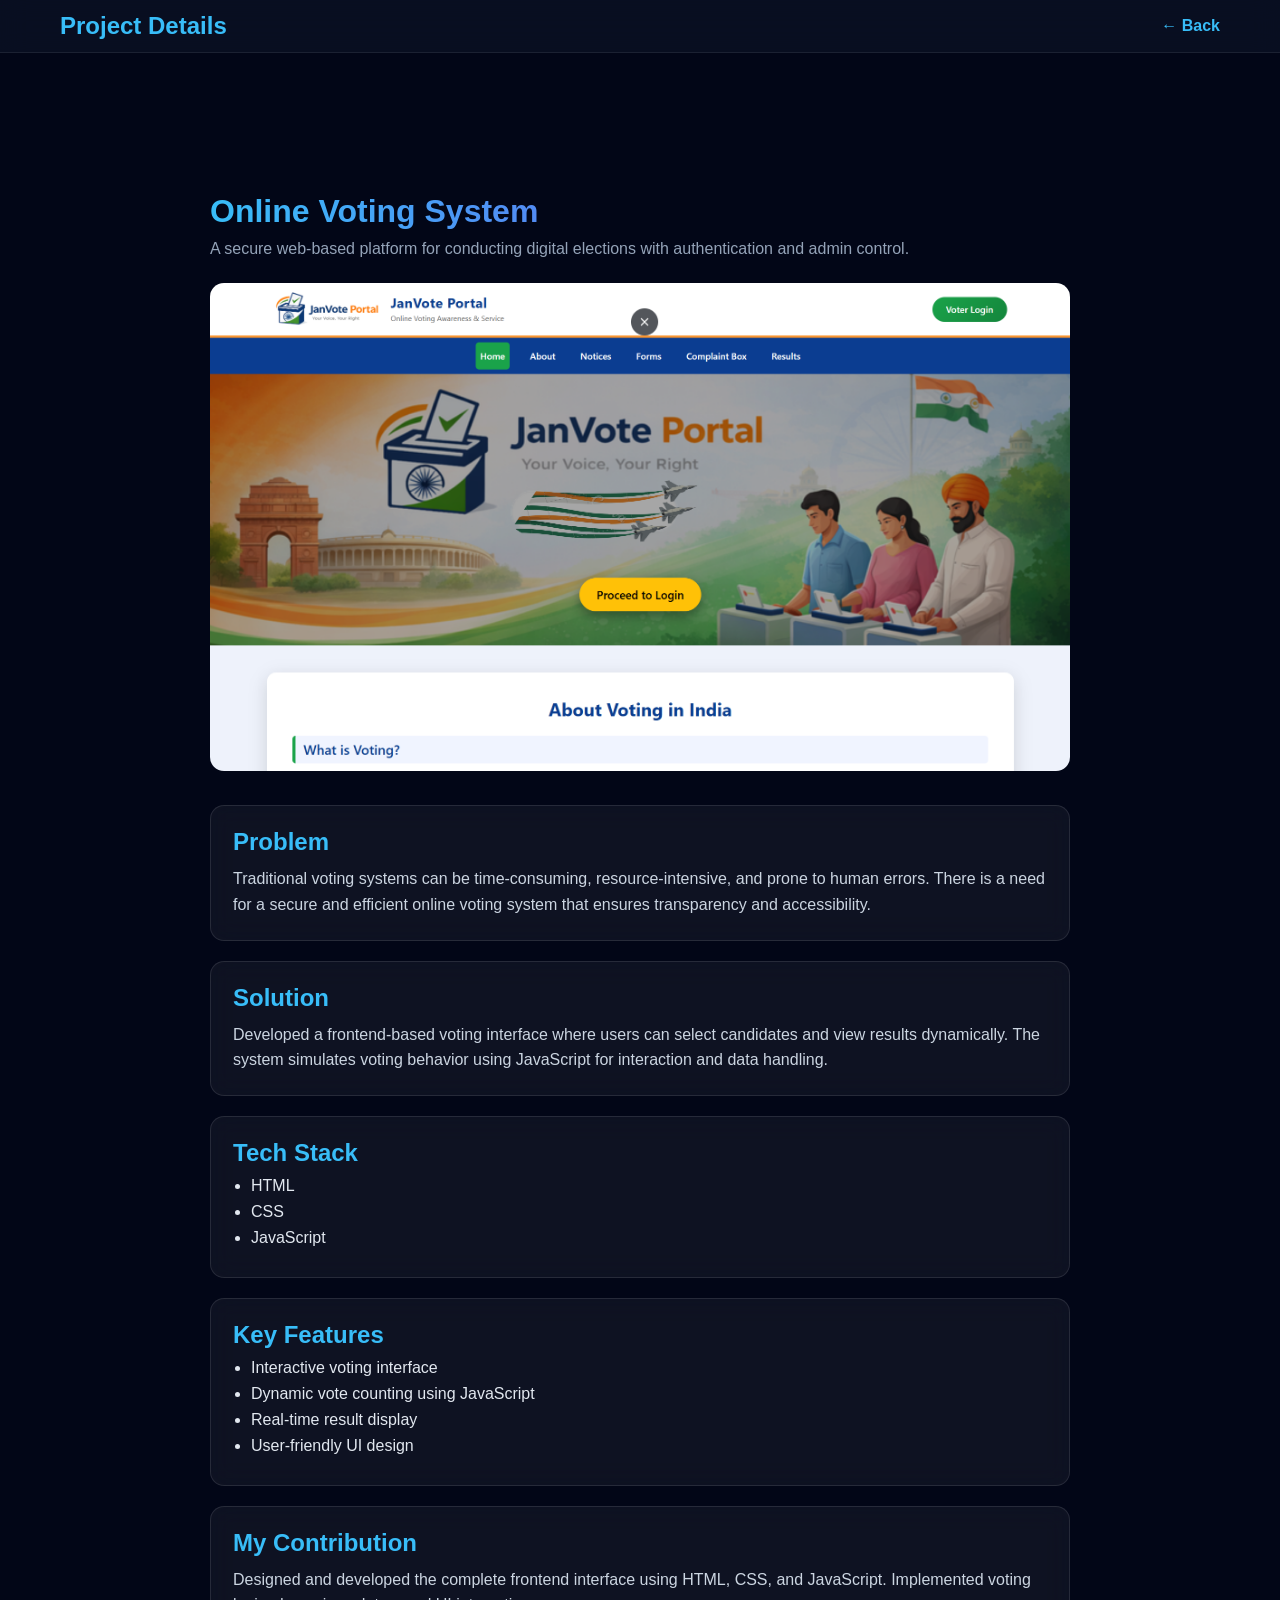
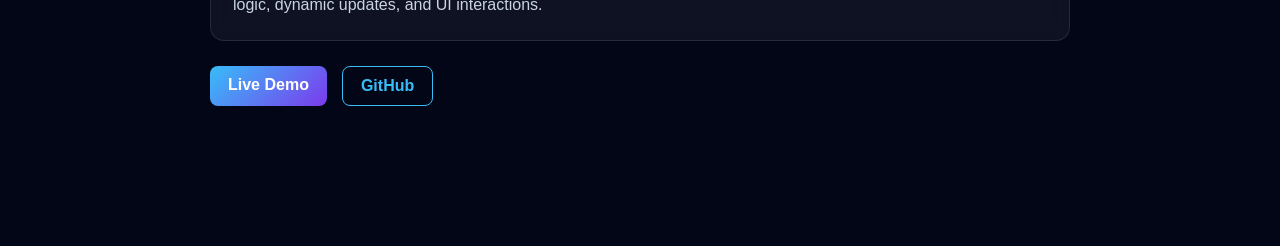
==== project-voting.html @ a69fdb56 "Initial portfolio upload" ====
<!DOCTYPE html>
<html lang="en">

<head>
    <meta charset="UTF-8">
    <meta name="viewport" content="width=device-width, initial-scale=1.0">
    <title>Online Voting System</title>
    <link rel="stylesheet" href="style.css">
</head>

<body>

    <!-- HEADER -->
    <header class="header">
        <h2 style="color:#38bdf8;">Project Details</h2>
        <a href="index.html" class="back-btn">← Back</a>
    </header>

    <!-- PROJECT DETAILS -->
    <section class="project-details">

        <h1>Online Voting System</h1>

        <p class="project-tagline">
            A secure web-based platform for conducting digital elections with authentication and admin control.
        </p>

        <!-- IMAGE -->
        <div class="details-image">
            <img src="images/voting.png" alt="Online Voting System">
        </div>

        <!-- PROBLEM -->
        <div class="details-card">
            <h2>Problem</h2>
            <p>
                Traditional voting systems can be time-consuming, resource-intensive,
                and prone to human errors. There is a need for a secure and efficient
                online voting system that ensures transparency and accessibility.
            </p>
        </div>

        <!-- SOLUTION -->
        <div class="details-card">
            <h2>Solution</h2>
            <p>
                Developed a frontend-based voting interface where users can select candidates
                and view results dynamically. The system simulates voting behavior using
                JavaScript for interaction and data handling.
            </p>
        </div>

        <!-- TECH STACK -->
        <div class="details-card">
            <h2>Tech Stack</h2>
            <ul>
                <li>HTML</li>
                <li>CSS</li>
                <li>JavaScript</li>
            </ul>
        </div>

        <!-- FEATURES -->
        <div class="details-card">
            <h2>Key Features</h2>
            <ul>
                <li>Interactive voting interface</li>
                <li>Dynamic vote counting using JavaScript</li>
                <li>Real-time result display</li>
                <li>User-friendly UI design</li>
            </ul>
        </div>

        <!-- CONTRIBUTION -->
        <div class="details-card">
            <h2>My Contribution</h2>
            <p>
                Designed and developed the complete frontend interface using HTML, CSS,
                and JavaScript. Implemented voting logic, dynamic updates, and UI interactions.
            </p>
        </div>

        <!-- BUTTONS -->
        <div class="details-buttons">
            <a href="#" target="_blank" class="btn-view">Live Demo</a>
            <a href="https://github.com/YOUR_REPO_LINK" target="_blank" class="btn-code">GitHub</a>
        </div>

    </section>

</body>

</html>
---- style.css ----
/* GLOBAL */
*{
    margin:0;
    padding:0;
    box-sizing:border-box;
    font-family: Arial, Helvetica, sans-serif;
}

html{
    scroll-behavior:smooth;
    background:#020617;
    color:#e2e8f0;
}

/* HEADER */
.header{
    position:sticky;
    top:0;
    z-index:1000;

    display:flex;
    justify-content:space-between;
    align-items:center;

    padding:12px 60px;

    background:rgba(15,23,42,0.55);
    backdrop-filter:blur(14px);
    border-bottom:1px solid rgba(255,255,255,0.08);
}

/* LOGO */
.logo img{
    height:65px;
    border-radius:50%;
    transition:.3s;
}

.logo img:hover{
    transform:scale(1.08);
    box-shadow:0 0 0 4px #7c3aed,0 0 18px rgba(124,58,237,.7);
}

/* NAVBAR */
.nav-menu ul{
    list-style:none;
    display:flex;
    gap:25px;
}

.menu-link{
    text-decoration:none;
    color:#cbd5e1;
    font-weight:600;
    padding:9px 16px;
    border-radius:8px;
    transition:.25s ease;
}

.menu-link:hover{
    background:rgba(56,189,248,0.15);
    color:#38bdf8;
}

/* ACTIVE LINK */
.menu-link.active{
    background:linear-gradient(135deg,#38bdf8,#7c3aed);
    color:white;
    box-shadow:0 0 12px rgba(56,189,248,0.5);
}

/* MAIN BACKGROUND */
.main{
    background:
    radial-gradient(circle at 75% 50%, rgba(124,58,237,0.35), transparent 40%),
    radial-gradient(circle at 20% 30%, rgba(29,78,216,0.35), transparent 35%),
    #020617;
}

/* HERO SECTION */
.home{
    min-height:90vh;
    padding:80px;
    display:flex;
    align-items:center;
    justify-content:space-between;
    gap:60px;
}

/* INTRO CARD */
.intro{
    width:700px;
    padding:45px;
    border-radius:18px;

    background:rgba(255,255,255,0.05);
    backdrop-filter:blur(14px);
    border:1px solid rgba(255,255,255,0.1);
    box-shadow:0 0 40px rgba(59,130,246,0.25);
}

.intro h1{
    font-size:46px;
    margin-bottom:10px;
}

.intro span{
    background:linear-gradient(90deg,#38bdf8,#7c3aed);
    background-clip:text;
    -webkit-background-clip:text;
    -webkit-text-fill-color:transparent;
}

.intro h2{
    color:#046dff;
    margin-bottom:18px;
    text-align:left;
    font-size:38px;
    margin-bottom:40px;
}

.intro p{
    line-height:1.6;
}

.hero-btn{
    margin: 25px;
    display: flex;
    gap: 16px;
}

.btn-primary{
    background: linear-gradient(135deg,#38bdf8,#7c3aed);
    color: white;
    padding: 12px 22px;
    border-radius: 16px;
    text-decoration: none;
    font-weight: 600;
    transition: .25s;

}

.btn-primary:hover{
    transform: translate(-2px);
    box-shadow: 0 8px 20px rgba(56, 189, 248, .5);

}

.resume{
    background: linear-gradient(135deg,#38bdf8,#7c3aed);
    color: white;
    padding: 12px 22px;
    border-radius: 16px;
    text-decoration: none;
    font-weight: 600;
    transition: .25s;
}

.resume:hover{
    transform: translate(-2px);
    box-shadow: 0 8px 20px rgba(56, 189, 248, .5);
}

/* PROFILE IMAGE */
.picture{
    display:flex;
    justify-content:center;
    align-items:center;
    flex:1;
}

.picture img{
    width:320px;
    border-radius:50%;
    border:4px solid rgba(255,255,255,0.15);
    box-shadow:
        0 0 40px rgba(124,58,237,0.7),
        0 0 80px rgba(56,189,248,0.4);
    transition:.3s ease;
}

.picture img:hover{
    transform:scale(1.05);
}

/* OTHER SECTIONS */
.about,.education,.projects,.contact{
    min-height:100vh;
    padding:120px 80px;
}

section{
    scroll-margin-top:110px;
}

/* ===== ABOUT SECTION ===== */
.box-container{
    width:1320px;
    padding:45px;
    border-radius:18px;
    

    background:rgba(255,255,255,0.05);
    backdrop-filter:blur(14px);
    border:1px solid rgba(255,255,255,0.1);
    box-shadow:0 0 40px rgba(59,130,246,0.25);
}

.above{
    display: flex;
}
.left-container{
    display: flex;
    flex-direction: column;
    line-height: 1.6;
    width: 690px;

}
.left-container p{
    padding-top: 18px;
    font-weight: 500;
    text-align: justify;
    
}

.re{
    background:rgba(255,255,255,0.05);
    border:1px solid rgba(255,255,255,0.10);
    backdrop-filter:blur(14px);
    -webkit-backdrop-filter:blur(14px);
    padding:22px 26px;
    border-radius:16px;
    transition:0.3s ease;
}

.right-container{
    float: right;
    width:400px;
    padding-left: 150px;
}
.right-container img{
    
    width:320px;
    border-radius:50%;
    border:4px solid rgba(255,255,255,0.15);
    box-shadow:
        0 0 40px rgba(124,58,237,0.7),
        0 0 80px rgba(56,189,248,0.4);
    transition:.3s ease;
}


/* ===== EDUCATION SECTION ===== */

.education-section{
    margin-top:40px;
}

/* Title */
.edu-title{
    font-size:28px;
    margin-bottom:20px;
    display:flex;
    align-items:center;
    gap:10px;
    color:#e2e8f0;
}

.edu-icon{
    font-size:28px;
}

.edu-icon img{
    background: white;
    width: 40px;
}
/* Card */
.edu-card{
    background:rgba(255,255,255,0.04);
    border:1px solid rgba(255,255,255,0.08);
    backdrop-filter:blur(10px);
    padding:18px 22px;
    border-radius:12px;
    margin-bottom:18px;
    transition:0.3s ease;
}

/* Hover effect */
.edu-card:hover{
    transform:translateX(6px);
    border-color:#38bdf8;
    box-shadow:0 0 18px rgba(56,189,248,0.25);
}

/* Text */
.edu-card h4{
    font-size:18px;
    color:#ffffff;
    margin-bottom:6px;
}

.edu-card p{
    color:#94a3b8;
    font-size:14px;
}

.edu-year{
    display:inline-block;
    margin-top:6px;
    font-size:13px;
    color:#38bdf8;
    font-weight:600;
}

/* ===== ABOUT DETAIL CARDS ===== */

.about-details{
    margin-top:30px;
    display:flex;
    flex-direction:column;
    gap:22px;
}

/* Glass card style */
.about-card{
    background:rgba(255,255,255,0.05);
    border:1px solid rgba(255,255,255,0.10);
    backdrop-filter:blur(14px);
    -webkit-backdrop-filter:blur(14px);
    padding:22px 26px;
    border-radius:16px;
    transition:0.3s ease;
}

/* Hover glow (same feel as intro box) */
.about-card:hover{
    transform:translateY(-4px);
    box-shadow:0 0 25px rgba(59,130,246,0.25);
}

/* Titles */
.about-card h3{
    font-size:22px;
    margin-bottom:12px;
    background:linear-gradient(90deg,#38bdf8,#7c3aed);
    -webkit-background-clip:text;
    -webkit-text-fill-color:transparent;
}

/* Paragraph */
.about-card p{
    color:#cbd5e1;
    line-height:1.7;
    font-size:15.5px;
}

/* List */
.about-list{
    padding-left:18px;
}

.about-list li{
    color:#e2e8f0;
    margin-bottom:8px;
    position:relative;
}

/* custom bullet */
.about-list li::marker{
    color:#38bdf8;
}

/* Career highlight card */
.about-highlight{
    background:linear-gradient(
        135deg,
        rgba(56,189,248,0.15),
        rgba(124,58,237,0.18)
    );
    border:1px solid rgba(124,58,237,0.35);
}


/* ===== SKILLS - GLASS PANELS ===== */

.skills{
    padding:10px 80px ;
    
}

/* grid */
.skills-panels{
    max-width:1100px;
    padding-top: 18px;
    margin:auto;
    display:grid;
    grid-template-columns:repeat(2,1fr);
    gap:30px;
}

/* panel card */
.skill-panel{
    position:relative;
    padding:28px 30px;
    border-radius:18px;

    background:rgba(255,255,255,0.05);
    border:1px solid rgba(255,255,255,0.10);
    backdrop-filter:blur(14px);
    -webkit-backdrop-filter:blur(14px);

    transition:.3s ease;
    overflow:hidden;
}

/* glowing top border */
.skill-panel::before{
    content:"";
    position:absolute;
    top:0;
    left:0;
    width:100%;
    height:3px;
    background:linear-gradient(90deg,#38bdf8,#7c3aed);
    opacity:0.8;
}

/* hover effect */
.skill-panel:hover{
    transform:translateY(-7px);
    box-shadow:0 0 35px rgba(56,189,248,0.35);
}

/* title */
.skill-panel h3{
    margin-bottom:12px;
    font-size:22px;
    background:linear-gradient(90deg,#38bdf8,#7c3aed);
    -webkit-background-clip:text;
    -webkit-text-fill-color:transparent;
}

/* description */
.skill-panel p{
    color:#cbd5e1;
    line-height:1.7;
    font-size:15.5px;
}


/* highlight major project */
.project-card.featured{
    border:1px solid rgba(124,58,237,0.6);
    box-shadow:0 0 45px rgba(124,58,237,0.35);
}

/* ===== PROJECTS SECTION ===== */

.projects{
    padding:120px 80px;
}

/* container */
.projects-container{
    max-width:1100px;
    margin:auto;
    display:flex;
    flex-direction:column;
    gap:45px;
}

/* project card */
.project-card{
    display:flex;
    align-items:stretch;
    background:rgba(255,255,255,0.05);
    border:1px solid rgba(255,255,255,0.10);
    border-radius:20px;
    overflow:hidden;
    backdrop-filter:blur(14px);
    -webkit-backdrop-filter:blur(14px);
    transition:.35s ease;
}

/* hover effect */
.project-card:hover{
    transform:translateY(-8px);
    box-shadow:0 0 40px rgba(56,189,248,0.35);
}

/* highlight major project */
.project-card.featured{
    border:1px solid rgba(124,58,237,0.6);
    box-shadow:0 0 45px rgba(124,58,237,0.35);
}

/* ===== IMAGE ===== */
.project-image{
    flex:1;
    min-width:320px;
    background:#000;
}

.project-image img{
    width:100%;
    height:100%;
    object-fit:cover;
    display:block;
}

/* ===== CONTENT ===== */
.project-content{
    flex:1.2;
    padding:30px;
    display:flex;
    flex-direction:column;
    justify-content:center;
}

/* project title */
.project-content h3{
    font-size:24px;
    margin-bottom:12px;
    background:linear-gradient(90deg,#38bdf8,#7c3aed);
    -webkit-background-clip:text;
    -webkit-text-fill-color:transparent;
}

/* description */
.project-content p{
    color:#cbd5e1;
    line-height:1.7;
    margin-bottom:18px;
    font-size:15.5px;
}

/* ===== TECH STACK TAGS ===== */
.tech-used{
    display:flex;
    flex-wrap:wrap;
    gap:10px;
    margin-bottom:20px;
}

.tech-used span{
    padding:6px 12px;
    border-radius:8px;
    background:rgba(56,189,248,0.15);
    color:#38bdf8;
    font-size:13px;
    font-weight:500;
    border:1px solid rgba(56,189,248,0.25);
}

/* ===== BUTTONS ===== */
.project-buttons{
    display:flex;
    gap:15px;
}

/* view button */
.btn-view{
    padding:10px 18px;
    background:linear-gradient(135deg,#38bdf8,#7c3aed);
    color:white;
    border-radius:8px;
    text-decoration:none;
    font-weight:600;
    transition:.25s;
}

.btn-view:hover{
    transform:translateY(-2px);
    box-shadow:0 0 18px rgba(124,58,237,0.6);
}

/* github button */
.btn-code{
    padding:10px 18px;
    border:1px solid #38bdf8;
    color:#38bdf8;
    border-radius:8px;
    text-decoration:none;
    font-weight:600;
    transition:.25s;
}

.btn-code:hover{
    background:#38bdf8;
    color:#020617;
}

/* ===== MOBILE RESPONSIVE ===== */
@media (max-width: 768px){

    .project-card{
        flex-direction:column;
    }

    .project-image{
        height:220px;
    }

    .projects{
        padding:100px 25px;
    }
}


/* ===== CONTACT BUSINESS CARD ===== */

.contact{
    padding:120px 20px 80px;
    display:flex;
    justify-content:center;
    
}

/* card */
.contact-card{
    max-width:520px;
    width:100%;
    text-align:center;

    background:rgba(255,255,255,0.05);
    border:1px solid rgba(255,255,255,0.1);
    border-radius:18px;
    padding:35px 30px;
    backdrop-filter:blur(14px);
}

/* name */
.contact-name{
    padding-top: 45px;
    font-size:26px;
    margin-bottom:18px;
    background:linear-gradient(90deg,#38bdf8,#7c3aed);
    -webkit-background-clip:text;
    -webkit-text-fill-color:transparent;
}

/* details */
.contact-details{
    margin-bottom:25px;
}

.contact-details p{
    margin:6px 0;
    color:#e2e8f0;
}

/* buttons */
.contact-actions{
    display:flex;
    gap:12px;
    justify-content:center;
    flex-wrap:wrap;
}

.contact-btn{
    padding:12px 18px;
    border-radius:10px;
    text-decoration:none;
    color:#38bdf8;
    border:1px solid #38bdf8;
    transition:.25s;
}

.contact-btn:hover{
    background:#38bdf8;
    color:#020617;
}

/* primary email button */
.contact-btn.primary{
    background:linear-gradient(135deg,#38bdf8,#7c3aed);
    color:white;
    border:none;
}

.contact-btn.primary:hover{
    box-shadow:0 0 18px rgba(124,58,237,0.6);
}

/* footer */
.footer{
    text-align:center;
    margin-top:40px;
    color:#94a3b8;
}

.btn-details{
    padding:10px 18px;
    border:1px solid #7c3aed;
    color:#7c3aed;
    border-radius:8px;
    text-decoration:none;
    font-weight:600;
    transition:.25s;
}

.btn-details:hover{
    background:#7c3aed;
    color:#fff;
}

/* ===== PROJECT DETAILS PAGE ===== */

.project-details{
    max-width:900px;
    margin:120px auto;
    padding:20px;
}

/* title */
.project-details h1{
    font-size:32px;
    margin-bottom:10px;
    background:linear-gradient(90deg,#38bdf8,#7c3aed);
    -webkit-background-clip:text;
    -webkit-text-fill-color:transparent;
}

.project-tagline{
    color:#94a3b8;
    margin-bottom:25px;
}

/* image */
.details-image img{
    width:100%;
    border-radius:14px;
    margin-bottom:30px;
}

/* cards */
.details-card{
    background:rgba(255,255,255,0.05);
    border:1px solid rgba(255,255,255,0.1);
    padding:22px;
    border-radius:14px;
    margin-bottom:20px;
    backdrop-filter:blur(12px);
}

.details-card h2{
    color:#38bdf8;
    margin-bottom:10px;
}

.details-card p{
    color:#cbd5e1;
    line-height:1.6;
}

.details-card ul{
    padding-left:18px;
}

.details-card li{
    margin-bottom:8px;
}

/* buttons */
.details-buttons{
    margin-top:25px;
    display:flex;
    gap:15px;
}

/* back button */
.back-btn{
    color:#38bdf8;
    text-decoration:none;
    font-weight:600;
}



/* ===== EXPERIENCE SECTION ===== */

.experience{
    padding:120px 80px;
}

/* timeline */
.timeline{
    position:relative;
    max-width:1100px;
    margin:auto;
}

/* center line */
.timeline::after{
    content:"";
    position:absolute;
    width:3px;
    height:100%;
    background:linear-gradient(#38bdf8,#7c3aed);
    left:50%;
    top:0;
    transform:translateX(-50%);
    box-shadow:0 0 12px rgba(124,58,237,0.6);
}

/* items */
.timeline-item{
    position:relative;
    width:50%;
    padding:20px 40px;
}

.timeline-item.left{
    left:0;
    text-align:right;
}

.timeline-item.right{
    left:50%;
}

/* card */
.timeline-content{
    background:rgba(255,255,255,0.05);
    border:1px solid rgba(255,255,255,0.1);
    padding:20px;
    border-radius:14px;
    backdrop-filter:blur(12px);
    transition:.3s;
}

.timeline-content:hover{
    transform:translateY(-6px);
    box-shadow:0 0 25px rgba(56,189,248,0.3);
}

/* titles */
.timeline-content h3{
    background:linear-gradient(90deg,#38bdf8,#7c3aed);
    -webkit-background-clip:text;
    -webkit-text-fill-color:transparent;
}

/* span */
.timeline-content span{
    font-size:13px;
    color:#94a3b8;
}

/* text */
.timeline-content p{
    margin-top:8px;
    color:#cbd5e1;
}

/* dot */
.timeline-item::before{
    content:"";
    position:absolute;
    width:16px;
    height:16px;
    background:#38bdf8;
    border-radius:50%;
    top:30px;
    right:-8px;
}

.timeline-item.right::before{
    left:-8px;
}

/* ===== BADGE ===== */
.exp-badge{
    width:40px;
    height:40px;
    border-radius:50%;
    display:flex;
    align-items:center;
    justify-content:center;
    margin-bottom:10px;

    background:linear-gradient(135deg,#38bdf8,#7c3aed);
    color:white;

    box-shadow:0 0 15px rgba(124,58,237,0.5);
}

/* ===== CERT IMAGE ===== */
.cert-img{
    width:100%;
    max-width:260px;
    border-radius:10px;
    margin-bottom:12px;
    cursor:pointer;
    transition:.3s;
}

.cert-img:hover{
    transform:scale(1.03);
    box-shadow:0 0 20px rgba(56,189,248,0.4);
}

/* ===== POPUP ===== */
.popup{
    position:fixed;
    top:0;
    left:0;
    width:100%;
    height:100%;
    background:rgba(0,0,0,0.9);
    display:flex;
    justify-content:center;
    align-items:center;
    opacity:0;
    pointer-events:none;
    transition:.3s;
}

.popup.active{
    opacity:1;
    pointer-events:auto;
}

.popup img{
    max-width:90%;
    max-height:90%;
    border-radius:12px;
}

/* ===== ANIMATION ===== */
.reveal{
    opacity:0;
    transform:translateY(50px);
    transition:all 0.8s ease;
}

.reveal.active{
    opacity:1;
    transform:translateY(0);
}

/* ===== MOBILE ===== */
@media(max-width:768px){

    .timeline::after{
        left:20px;
    }

    .timeline-item{
        width:100%;
        padding-left:60px;
        padding-right:20px;
        text-align:left;
    }

    .timeline-item.right{
        left:0;
    }

    .timeline-item::before{
        left:12px;
    }
}
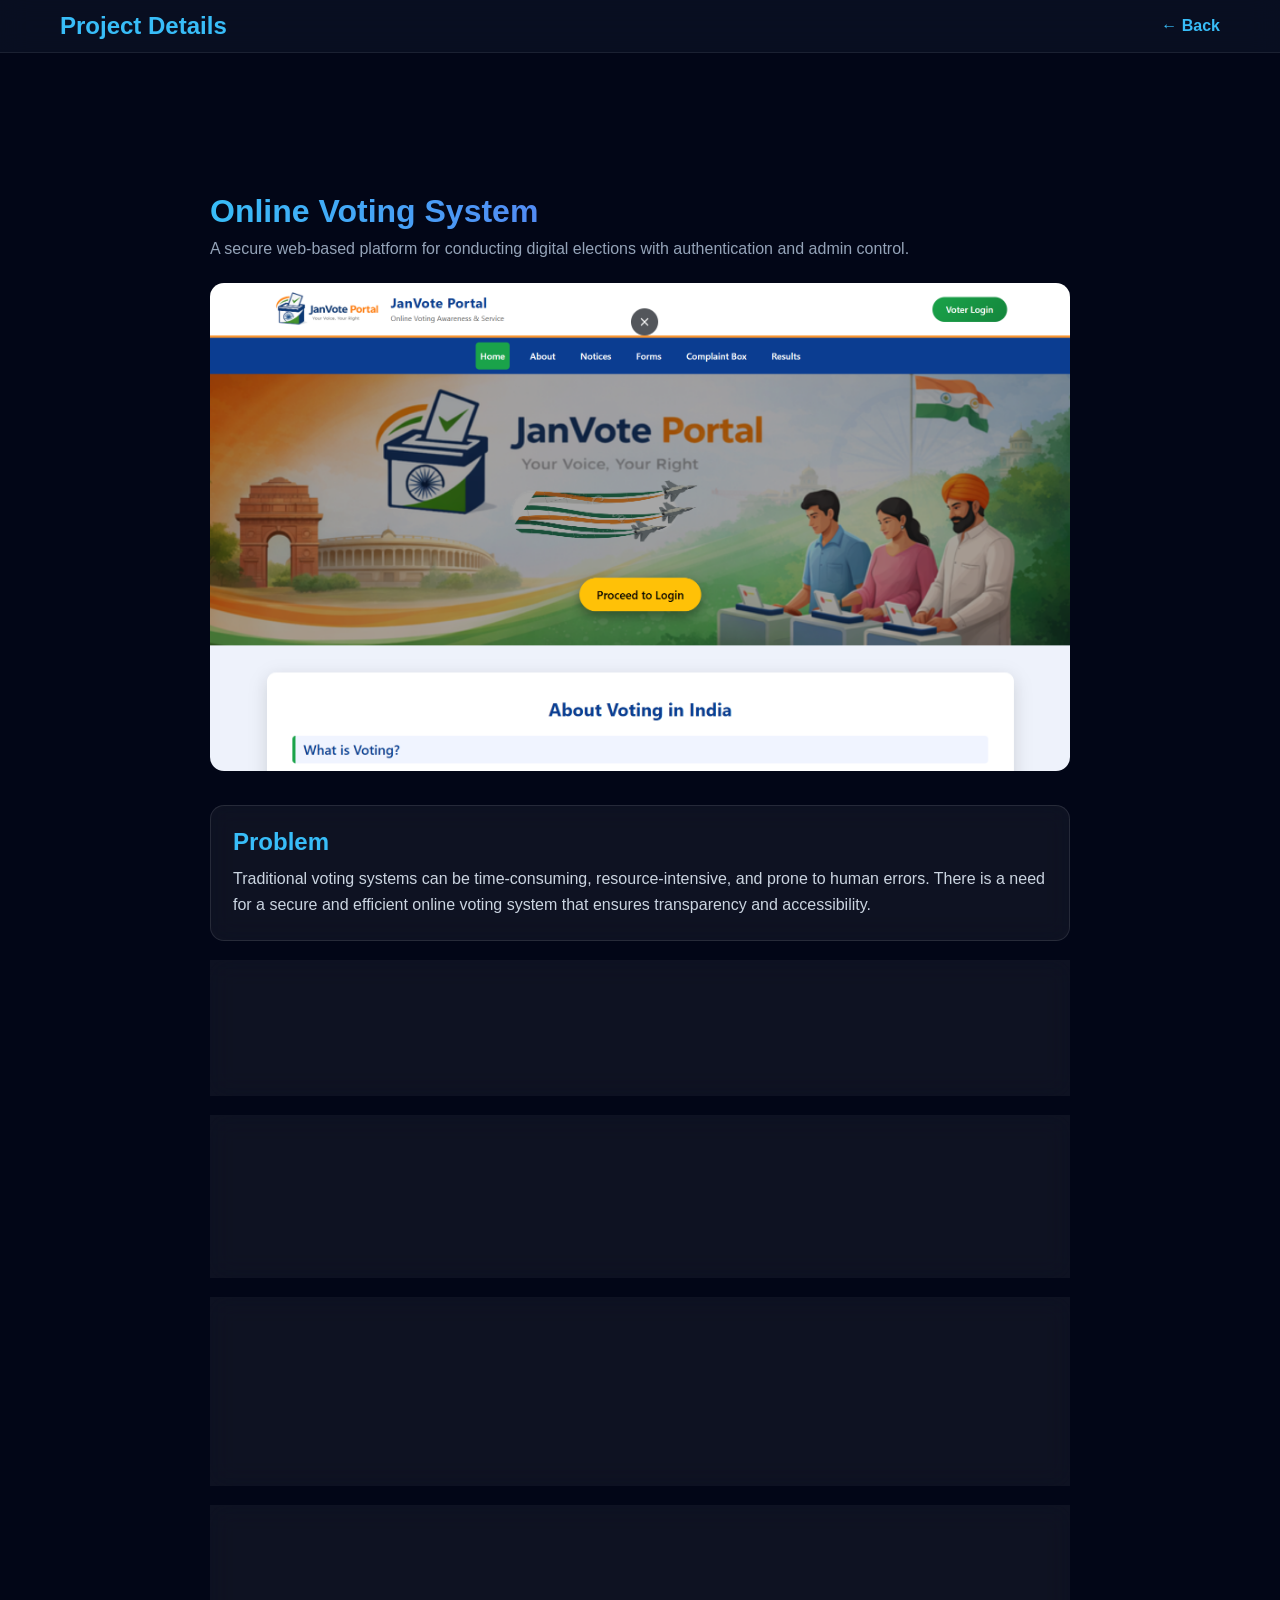
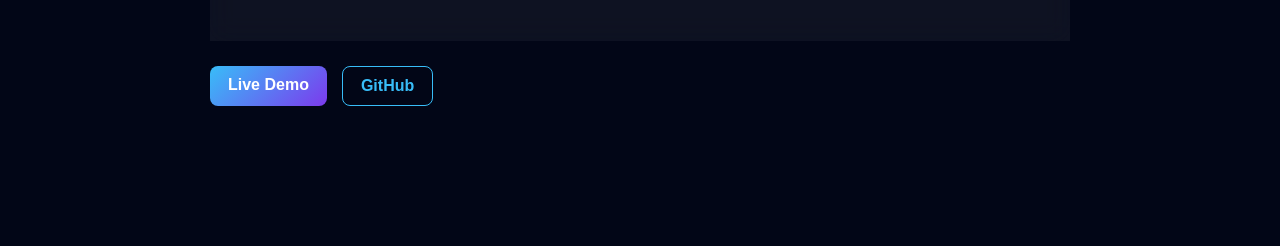
==== commit 56c6877c: "Improved mobile responsive UI and optimized portfolio design" ====
--- a/project-voting.html
+++ b/project-voting.html
@@ -5,6 +5,7 @@
     <meta charset="UTF-8">
     <meta name="viewport" content="width=device-width, initial-scale=1.0">
     <title>Online Voting System</title>
+    <link rel="icon" href="images/favicon.ico">
     <link rel="stylesheet" href="style.css">
 </head>
 
--- a/style.css
+++ b/style.css
@@ -1,136 +1,136 @@
 /* GLOBAL */
-*{
-    margin:0;
-    padding:0;
-    box-sizing:border-box;
+* {
+    margin: 0;
+    padding: 0;
+    box-sizing: border-box;
     font-family: Arial, Helvetica, sans-serif;
 }
 
-html{
-    scroll-behavior:smooth;
-    background:#020617;
-    color:#e2e8f0;
+html {
+    scroll-behavior: smooth;
+    background: #020617;
+    color: #e2e8f0;
 }
 
 /* HEADER */
-.header{
-    position:sticky;
-    top:0;
-    z-index:1000;
-
-    display:flex;
-    justify-content:space-between;
-    align-items:center;
-
-    padding:12px 60px;
-
-    background:rgba(15,23,42,0.55);
-    backdrop-filter:blur(14px);
-    border-bottom:1px solid rgba(255,255,255,0.08);
+.header {
+    position: sticky;
+    top: 0;
+    z-index: 1000;
+
+    display: flex;
+    justify-content: space-between;
+    align-items: center;
+
+    padding: 12px 60px;
+
+    background: rgba(15, 23, 42, 0.55);
+    backdrop-filter: blur(14px);
+    border-bottom: 1px solid rgba(255, 255, 255, 0.08);
 }
 
 /* LOGO */
-.logo img{
-    height:65px;
-    border-radius:50%;
-    transition:.3s;
-}
-
-.logo img:hover{
-    transform:scale(1.08);
-    box-shadow:0 0 0 4px #7c3aed,0 0 18px rgba(124,58,237,.7);
+.logo img {
+    height: 65px;
+    border-radius: 50%;
+    transition: .3s;
+}
+
+.logo img:hover {
+    transform: scale(1.08);
+    box-shadow: 0 0 0 4px #7c3aed, 0 0 18px rgba(124, 58, 237, .7);
 }
 
 /* NAVBAR */
-.nav-menu ul{
-    list-style:none;
-    display:flex;
-    gap:25px;
-}
-
-.menu-link{
-    text-decoration:none;
-    color:#cbd5e1;
-    font-weight:600;
-    padding:9px 16px;
-    border-radius:8px;
-    transition:.25s ease;
-}
-
-.menu-link:hover{
-    background:rgba(56,189,248,0.15);
-    color:#38bdf8;
+.nav-menu ul {
+    list-style: none;
+    display: flex;
+    gap: 25px;
+}
+
+.menu-link {
+    text-decoration: none;
+    color: #cbd5e1;
+    font-weight: 600;
+    padding: 9px 16px;
+    border-radius: 8px;
+    transition: .25s ease;
+}
+
+.menu-link:hover {
+    background: rgba(56, 189, 248, 0.15);
+    color: #38bdf8;
 }
 
 /* ACTIVE LINK */
-.menu-link.active{
-    background:linear-gradient(135deg,#38bdf8,#7c3aed);
-    color:white;
-    box-shadow:0 0 12px rgba(56,189,248,0.5);
+.menu-link.active {
+    background: linear-gradient(135deg, #38bdf8, #7c3aed);
+    color: white;
+    box-shadow: 0 0 12px rgba(56, 189, 248, 0.5);
 }
 
 /* MAIN BACKGROUND */
-.main{
+.main {
     background:
-    radial-gradient(circle at 75% 50%, rgba(124,58,237,0.35), transparent 40%),
-    radial-gradient(circle at 20% 30%, rgba(29,78,216,0.35), transparent 35%),
-    #020617;
+        radial-gradient(circle at 75% 50%, rgba(124, 58, 237, 0.35), transparent 40%),
+        radial-gradient(circle at 20% 30%, rgba(29, 78, 216, 0.35), transparent 35%),
+        #020617;
 }
 
 /* HERO SECTION */
-.home{
-    min-height:90vh;
-    padding:80px;
-    display:flex;
-    align-items:center;
-    justify-content:space-between;
-    gap:60px;
+.home {
+    min-height: 90vh;
+    padding: 80px;
+    display: flex;
+    align-items: center;
+    justify-content: space-between;
+    gap: 60px;
 }
 
 /* INTRO CARD */
-.intro{
-    width:700px;
-    padding:45px;
-    border-radius:18px;
-
-    background:rgba(255,255,255,0.05);
-    backdrop-filter:blur(14px);
-    border:1px solid rgba(255,255,255,0.1);
-    box-shadow:0 0 40px rgba(59,130,246,0.25);
-}
-
-.intro h1{
-    font-size:46px;
-    margin-bottom:10px;
-}
-
-.intro span{
-    background:linear-gradient(90deg,#38bdf8,#7c3aed);
-    background-clip:text;
-    -webkit-background-clip:text;
-    -webkit-text-fill-color:transparent;
-}
-
-.intro h2{
-    color:#046dff;
-    margin-bottom:18px;
-    text-align:left;
-    font-size:38px;
-    margin-bottom:40px;
-}
-
-.intro p{
-    line-height:1.6;
-}
-
-.hero-btn{
+.intro {
+    width: 700px;
+    padding: 45px;
+    border-radius: 18px;
+
+    background: rgba(255, 255, 255, 0.05);
+    backdrop-filter: blur(14px);
+    border: 1px solid rgba(255, 255, 255, 0.1);
+    box-shadow: 0 0 40px rgba(59, 130, 246, 0.25);
+}
+
+.intro h1 {
+    font-size: 46px;
+    margin-bottom: 10px;
+}
+
+.intro span {
+    background: linear-gradient(90deg, #38bdf8, #7c3aed);
+    background-clip: text;
+    -webkit-background-clip: text;
+    -webkit-text-fill-color: transparent;
+}
+
+.intro h2 {
+    color: #046dff;
+    margin-bottom: 18px;
+    text-align: left;
+    font-size: 38px;
+    margin-bottom: 40px;
+}
+
+.intro p {
+    line-height: 1.6;
+}
+
+.hero-btn {
     margin: 25px;
     display: flex;
     gap: 16px;
 }
 
-.btn-primary{
-    background: linear-gradient(135deg,#38bdf8,#7c3aed);
+.btn-primary {
+    background: linear-gradient(135deg, #38bdf8, #7c3aed);
     color: white;
     padding: 12px 22px;
     border-radius: 16px;
@@ -140,14 +140,14 @@
 
 }
 
-.btn-primary:hover{
+.btn-primary:hover {
     transform: translate(-2px);
     box-shadow: 0 8px 20px rgba(56, 189, 248, .5);
 
 }
 
-.resume{
-    background: linear-gradient(135deg,#38bdf8,#7c3aed);
+.resume {
+    background: linear-gradient(135deg, #38bdf8, #7c3aed);
     color: white;
     padding: 12px 22px;
     border-radius: 16px;
@@ -156,808 +156,1282 @@
     transition: .25s;
 }
 
-.resume:hover{
+.resume:hover {
     transform: translate(-2px);
     box-shadow: 0 8px 20px rgba(56, 189, 248, .5);
 }
 
 /* PROFILE IMAGE */
-.picture{
-    display:flex;
-    justify-content:center;
-    align-items:center;
-    flex:1;
-}
-
-.picture img{
-    width:320px;
-    border-radius:50%;
-    border:4px solid rgba(255,255,255,0.15);
+.picture {
+    display: flex;
+    justify-content: center;
+    align-items: center;
+    flex: 1;
+}
+
+.picture img {
+    width: 320px;
+    border-radius: 50%;
+    border: 4px solid rgba(255, 255, 255, 0.15);
     box-shadow:
-        0 0 40px rgba(124,58,237,0.7),
-        0 0 80px rgba(56,189,248,0.4);
-    transition:.3s ease;
-}
-
-.picture img:hover{
-    transform:scale(1.05);
+        0 0 40px rgba(124, 58, 237, 0.7),
+        0 0 80px rgba(56, 189, 248, 0.4);
+    transition: .3s ease;
+}
+
+.picture img:hover {
+    transform: scale(1.05);
 }
 
 /* OTHER SECTIONS */
-.about,.education,.projects,.contact{
-    min-height:100vh;
-    padding:120px 80px;
-}
-
-section{
-    scroll-margin-top:110px;
+.about,
+.education,
+.projects,
+.contact {
+    min-height: 100vh;
+    padding: 120px 80px;
+}
+
+section {
+    scroll-margin-top: 110px;
 }
 
 /* ===== ABOUT SECTION ===== */
-.box-container{
-    width:1320px;
-    padding:45px;
-    border-radius:18px;
-    
-
-    background:rgba(255,255,255,0.05);
-    backdrop-filter:blur(14px);
-    border:1px solid rgba(255,255,255,0.1);
-    box-shadow:0 0 40px rgba(59,130,246,0.25);
-}
-
-.above{
-    display: flex;
-}
-.left-container{
+.box-container {
+    max-width: 1320px;
+    width: 100%;
+    padding: 45px;
+    border-radius: 18px;
+
+
+    background: rgba(255, 255, 255, 0.05);
+    backdrop-filter: blur(14px);
+    border: 1px solid rgba(255, 255, 255, 0.1);
+    box-shadow: 0 0 40px rgba(59, 130, 246, 0.25);
+}
+
+.above {
+    display: flex;
+}
+
+.left-container {
     display: flex;
     flex-direction: column;
     line-height: 1.6;
     width: 690px;
 
 }
-.left-container p{
+
+.left-container p {
     padding-top: 18px;
     font-weight: 500;
     text-align: justify;
-    
-}
-
-.re{
-    background:rgba(255,255,255,0.05);
-    border:1px solid rgba(255,255,255,0.10);
-    backdrop-filter:blur(14px);
-    -webkit-backdrop-filter:blur(14px);
-    padding:22px 26px;
-    border-radius:16px;
-    transition:0.3s ease;
-}
-
-.right-container{
+
+}
+
+.re {
+    background: rgba(255, 255, 255, 0.05);
+    border: 1px solid rgba(255, 255, 255, 0.10);
+    backdrop-filter: blur(14px);
+    -webkit-backdrop-filter: blur(14px);
+    padding: 22px 26px;
+    border-radius: 16px;
+    transition: 0.3s ease;
+}
+
+.right-container {
     float: right;
-    width:400px;
+    width: 400px;
     padding-left: 150px;
 }
-.right-container img{
-    
-    width:320px;
-    border-radius:50%;
-    border:4px solid rgba(255,255,255,0.15);
+
+.right-container img {
+
+    width: 320px;
+    border-radius: 50%;
+    border: 4px solid rgba(255, 255, 255, 0.15);
     box-shadow:
-        0 0 40px rgba(124,58,237,0.7),
-        0 0 80px rgba(56,189,248,0.4);
-    transition:.3s ease;
+        0 0 40px rgba(124, 58, 237, 0.7),
+        0 0 80px rgba(56, 189, 248, 0.4);
+    transition: .3s ease;
 }
 
 
 /* ===== EDUCATION SECTION ===== */
 
-.education-section{
-    margin-top:40px;
+.education-section {
+    margin-top: 40px;
 }
 
 /* Title */
-.edu-title{
-    font-size:28px;
-    margin-bottom:20px;
-    display:flex;
-    align-items:center;
-    gap:10px;
-    color:#e2e8f0;
-}
-
-.edu-icon{
-    font-size:28px;
-}
-
-.edu-icon img{
+.edu-title {
+    font-size: 28px;
+    margin-bottom: 20px;
+    display: flex;
+    align-items: center;
+    gap: 10px;
+    color: #e2e8f0;
+}
+
+.edu-icon {
+    font-size: 28px;
+}
+
+.edu-icon img {
     background: white;
     width: 40px;
 }
+
 /* Card */
-.edu-card{
-    background:rgba(255,255,255,0.04);
-    border:1px solid rgba(255,255,255,0.08);
-    backdrop-filter:blur(10px);
-    padding:18px 22px;
-    border-radius:12px;
-    margin-bottom:18px;
-    transition:0.3s ease;
+.edu-card {
+    background: rgba(255, 255, 255, 0.04);
+    border: 1px solid rgba(255, 255, 255, 0.08);
+    backdrop-filter: blur(10px);
+    padding: 18px 22px;
+    border-radius: 12px;
+    margin-bottom: 18px;
+    transition: 0.3s ease;
 }
 
 /* Hover effect */
-.edu-card:hover{
-    transform:translateX(6px);
-    border-color:#38bdf8;
-    box-shadow:0 0 18px rgba(56,189,248,0.25);
+.edu-card:hover {
+    transform: translateX(6px);
+    border-color: #38bdf8;
+    box-shadow: 0 0 18px rgba(56, 189, 248, 0.25);
 }
 
 /* Text */
-.edu-card h4{
-    font-size:18px;
-    color:#ffffff;
-    margin-bottom:6px;
-}
-
-.edu-card p{
-    color:#94a3b8;
-    font-size:14px;
-}
-
-.edu-year{
-    display:inline-block;
-    margin-top:6px;
-    font-size:13px;
-    color:#38bdf8;
-    font-weight:600;
+.edu-card h4 {
+    font-size: 18px;
+    color: #ffffff;
+    margin-bottom: 6px;
+}
+
+.edu-card p {
+    color: #94a3b8;
+    font-size: 14px;
+}
+
+.edu-year {
+    display: inline-block;
+    margin-top: 6px;
+    font-size: 13px;
+    color: #38bdf8;
+    font-weight: 600;
 }
 
 /* ===== ABOUT DETAIL CARDS ===== */
 
-.about-details{
-    margin-top:30px;
-    display:flex;
-    flex-direction:column;
-    gap:22px;
+.about-details {
+    margin-top: 30px;
+    display: flex;
+    flex-direction: column;
+    gap: 22px;
 }
 
 /* Glass card style */
-.about-card{
-    background:rgba(255,255,255,0.05);
-    border:1px solid rgba(255,255,255,0.10);
-    backdrop-filter:blur(14px);
-    -webkit-backdrop-filter:blur(14px);
-    padding:22px 26px;
-    border-radius:16px;
-    transition:0.3s ease;
+.about-card {
+    background: rgba(255, 255, 255, 0.05);
+    border: 1px solid rgba(255, 255, 255, 0.10);
+    backdrop-filter: blur(14px);
+    -webkit-backdrop-filter: blur(14px);
+    padding: 22px 26px;
+    border-radius: 16px;
+    transition: 0.3s ease;
 }
 
 /* Hover glow (same feel as intro box) */
-.about-card:hover{
-    transform:translateY(-4px);
-    box-shadow:0 0 25px rgba(59,130,246,0.25);
+.about-card:hover {
+    transform: translateY(-4px);
+    box-shadow: 0 0 25px rgba(59, 130, 246, 0.25);
 }
 
 /* Titles */
-.about-card h3{
-    font-size:22px;
-    margin-bottom:12px;
-    background:linear-gradient(90deg,#38bdf8,#7c3aed);
-    -webkit-background-clip:text;
-    -webkit-text-fill-color:transparent;
+.about-card h3 {
+    font-size: 22px;
+    margin-bottom: 12px;
+    background: linear-gradient(90deg, #38bdf8, #7c3aed);
+    -webkit-background-clip: text;
+    -webkit-text-fill-color: transparent;
 }
 
 /* Paragraph */
-.about-card p{
-    color:#cbd5e1;
-    line-height:1.7;
-    font-size:15.5px;
+.about-card p {
+    color: #cbd5e1;
+    line-height: 1.7;
+    font-size: 15.5px;
 }
 
 /* List */
-.about-list{
-    padding-left:18px;
-}
-
-.about-list li{
-    color:#e2e8f0;
-    margin-bottom:8px;
-    position:relative;
+.about-list {
+    padding-left: 18px;
+}
+
+.about-list li {
+    color: #e2e8f0;
+    margin-bottom: 8px;
+    position: relative;
 }
 
 /* custom bullet */
-.about-list li::marker{
-    color:#38bdf8;
+.about-list li::marker {
+    color: #38bdf8;
 }
 
 /* Career highlight card */
-.about-highlight{
-    background:linear-gradient(
-        135deg,
-        rgba(56,189,248,0.15),
-        rgba(124,58,237,0.18)
-    );
-    border:1px solid rgba(124,58,237,0.35);
+.about-highlight {
+    background: linear-gradient(135deg,
+            rgba(56, 189, 248, 0.15),
+            rgba(124, 58, 237, 0.18));
+    border: 1px solid rgba(124, 58, 237, 0.35);
 }
 
 
 /* ===== SKILLS - GLASS PANELS ===== */
 
-.skills{
-    padding:10px 80px ;
-    
+.skills {
+    padding: 10px 80px;
+
 }
 
 /* grid */
-.skills-panels{
-    max-width:1100px;
+.skills-panels {
+    max-width: 1100px;
     padding-top: 18px;
-    margin:auto;
-    display:grid;
-    grid-template-columns:repeat(2,1fr);
-    gap:30px;
+    margin: auto;
+    display: grid;
+    grid-template-columns: repeat(2, 1fr);
+    gap: 30px;
 }
 
 /* panel card */
-.skill-panel{
-    position:relative;
-    padding:28px 30px;
-    border-radius:18px;
-
-    background:rgba(255,255,255,0.05);
-    border:1px solid rgba(255,255,255,0.10);
-    backdrop-filter:blur(14px);
-    -webkit-backdrop-filter:blur(14px);
-
-    transition:.3s ease;
-    overflow:hidden;
+.skill-panel {
+    position: relative;
+    padding: 28px 30px;
+    border-radius: 18px;
+
+    background: rgba(255, 255, 255, 0.05);
+    border: 1px solid rgba(255, 255, 255, 0.10);
+    backdrop-filter: blur(14px);
+    -webkit-backdrop-filter: blur(14px);
+
+    transition: .3s ease;
+    overflow: hidden;
 }
 
 /* glowing top border */
-.skill-panel::before{
-    content:"";
-    position:absolute;
-    top:0;
-    left:0;
-    width:100%;
-    height:3px;
-    background:linear-gradient(90deg,#38bdf8,#7c3aed);
-    opacity:0.8;
+.skill-panel::before {
+    content: "";
+    position: absolute;
+    top: 0;
+    left: 0;
+    width: 100%;
+    height: 3px;
+    background: linear-gradient(90deg, #38bdf8, #7c3aed);
+    opacity: 0.8;
 }
 
 /* hover effect */
-.skill-panel:hover{
-    transform:translateY(-7px);
-    box-shadow:0 0 35px rgba(56,189,248,0.35);
+.skill-panel:hover {
+    transform: translateY(-7px);
+    box-shadow: 0 0 35px rgba(56, 189, 248, 0.35);
 }
 
 /* title */
-.skill-panel h3{
-    margin-bottom:12px;
-    font-size:22px;
-    background:linear-gradient(90deg,#38bdf8,#7c3aed);
-    -webkit-background-clip:text;
-    -webkit-text-fill-color:transparent;
+.skill-panel h3 {
+    margin-bottom: 12px;
+    font-size: 22px;
+    background: linear-gradient(90deg, #38bdf8, #7c3aed);
+    -webkit-background-clip: text;
+    -webkit-text-fill-color: transparent;
 }
 
 /* description */
-.skill-panel p{
-    color:#cbd5e1;
-    line-height:1.7;
-    font-size:15.5px;
+.skill-panel p {
+    color: #cbd5e1;
+    line-height: 1.7;
+    font-size: 15.5px;
 }
 
 
 /* highlight major project */
-.project-card.featured{
-    border:1px solid rgba(124,58,237,0.6);
-    box-shadow:0 0 45px rgba(124,58,237,0.35);
+.project-card.featured {
+    border: 1px solid rgba(124, 58, 237, 0.6);
+    box-shadow: 0 0 45px rgba(124, 58, 237, 0.35);
 }
 
 /* ===== PROJECTS SECTION ===== */
 
-.projects{
-    padding:120px 80px;
+.projects {
+    padding: 120px 80px;
 }
 
 /* container */
-.projects-container{
-    max-width:1100px;
-    margin:auto;
-    display:flex;
-    flex-direction:column;
-    gap:45px;
+.projects-container {
+    max-width: 1100px;
+    margin: auto;
+    display: flex;
+    flex-direction: column;
+    gap: 45px;
 }
 
 /* project card */
-.project-card{
-    display:flex;
-    align-items:stretch;
-    background:rgba(255,255,255,0.05);
-    border:1px solid rgba(255,255,255,0.10);
-    border-radius:20px;
-    overflow:hidden;
-    backdrop-filter:blur(14px);
-    -webkit-backdrop-filter:blur(14px);
-    transition:.35s ease;
+.project-card {
+    display: flex;
+    align-items: stretch;
+    background: rgba(255, 255, 255, 0.05);
+    border: 1px solid rgba(255, 255, 255, 0.10);
+    border-radius: 20px;
+    overflow: hidden;
+    backdrop-filter: blur(14px);
+    -webkit-backdrop-filter: blur(14px);
+    transition: .35s ease;
 }
 
 /* hover effect */
-.project-card:hover{
-    transform:translateY(-8px);
-    box-shadow:0 0 40px rgba(56,189,248,0.35);
+.project-card:hover {
+    transform: translateY(-8px);
+    box-shadow: 0 0 40px rgba(56, 189, 248, 0.35);
 }
 
 /* highlight major project */
-.project-card.featured{
-    border:1px solid rgba(124,58,237,0.6);
-    box-shadow:0 0 45px rgba(124,58,237,0.35);
+.project-card.featured {
+    border: 1px solid rgba(124, 58, 237, 0.6);
+    box-shadow: 0 0 45px rgba(124, 58, 237, 0.35);
 }
 
 /* ===== IMAGE ===== */
-.project-image{
-    flex:1;
-    min-width:320px;
-    background:#000;
-}
-
-.project-image img{
-    width:100%;
-    height:100%;
-    object-fit:cover;
-    display:block;
+.project-image {
+    flex: 1;
+    min-width: 320px;
+    background: #000;
+}
+
+.project-image img {
+    width: 100%;
+    height: 100%;
+    object-fit: cover;
+    display: block;
 }
 
 /* ===== CONTENT ===== */
-.project-content{
-    flex:1.2;
-    padding:30px;
-    display:flex;
-    flex-direction:column;
-    justify-content:center;
+.project-content {
+    flex: 1.2;
+    padding: 30px;
+    display: flex;
+    flex-direction: column;
+    justify-content: center;
 }
 
 /* project title */
-.project-content h3{
-    font-size:24px;
-    margin-bottom:12px;
-    background:linear-gradient(90deg,#38bdf8,#7c3aed);
-    -webkit-background-clip:text;
-    -webkit-text-fill-color:transparent;
+.project-content h3 {
+    font-size: 24px;
+    margin-bottom: 12px;
+    background: linear-gradient(90deg, #38bdf8, #7c3aed);
+    -webkit-background-clip: text;
+    -webkit-text-fill-color: transparent;
 }
 
 /* description */
-.project-content p{
-    color:#cbd5e1;
-    line-height:1.7;
-    margin-bottom:18px;
-    font-size:15.5px;
+.project-content p {
+    color: #cbd5e1;
+    line-height: 1.7;
+    margin-bottom: 18px;
+    font-size: 15.5px;
 }
 
 /* ===== TECH STACK TAGS ===== */
-.tech-used{
-    display:flex;
-    flex-wrap:wrap;
-    gap:10px;
-    margin-bottom:20px;
-}
-
-.tech-used span{
-    padding:6px 12px;
-    border-radius:8px;
-    background:rgba(56,189,248,0.15);
-    color:#38bdf8;
-    font-size:13px;
-    font-weight:500;
-    border:1px solid rgba(56,189,248,0.25);
+.tech-used {
+    display: flex;
+    flex-wrap: wrap;
+    gap: 10px;
+    margin-bottom: 20px;
+}
+
+.tech-used span {
+    padding: 6px 12px;
+    border-radius: 8px;
+    background: rgba(56, 189, 248, 0.15);
+    color: #38bdf8;
+    font-size: 13px;
+    font-weight: 500;
+    border: 1px solid rgba(56, 189, 248, 0.25);
 }
 
 /* ===== BUTTONS ===== */
-.project-buttons{
-    display:flex;
-    gap:15px;
+.project-buttons {
+    display: flex;
+    gap: 15px;
 }
 
 /* view button */
-.btn-view{
-    padding:10px 18px;
-    background:linear-gradient(135deg,#38bdf8,#7c3aed);
-    color:white;
-    border-radius:8px;
-    text-decoration:none;
-    font-weight:600;
-    transition:.25s;
-}
-
-.btn-view:hover{
-    transform:translateY(-2px);
-    box-shadow:0 0 18px rgba(124,58,237,0.6);
+.btn-view {
+    padding: 10px 18px;
+    background: linear-gradient(135deg, #38bdf8, #7c3aed);
+    color: white;
+    border-radius: 8px;
+    text-decoration: none;
+    font-weight: 600;
+    transition: .25s;
+}
+
+.btn-view:hover {
+    transform: translateY(-2px);
+    box-shadow: 0 0 18px rgba(124, 58, 237, 0.6);
 }
 
 /* github button */
-.btn-code{
-    padding:10px 18px;
-    border:1px solid #38bdf8;
-    color:#38bdf8;
-    border-radius:8px;
-    text-decoration:none;
-    font-weight:600;
-    transition:.25s;
-}
-
-.btn-code:hover{
-    background:#38bdf8;
-    color:#020617;
+.btn-code {
+    padding: 10px 18px;
+    border: 1px solid #38bdf8;
+    color: #38bdf8;
+    border-radius: 8px;
+    text-decoration: none;
+    font-weight: 600;
+    transition: .25s;
+}
+
+.btn-code:hover {
+    background: #38bdf8;
+    color: #020617;
 }
 
 /* ===== MOBILE RESPONSIVE ===== */
-@media (max-width: 768px){
-
-    .project-card{
-        flex-direction:column;
-    }
-
-    .project-image{
-        height:220px;
-    }
-
-    .projects{
-        padding:100px 25px;
+@media (max-width: 768px) {
+
+    .project-card {
+        flex-direction: column;
+    }
+
+    .project-image {
+        height: 220px;
+    }
+
+    .projects {
+        padding: 100px 25px;
     }
 }
 
 
 /* ===== CONTACT BUSINESS CARD ===== */
 
-.contact{
-    padding:120px 20px 80px;
-    display:flex;
-    justify-content:center;
-    
+.contact {
+    padding: 120px 20px 80px;
+    display: flex;
+    justify-content: center;
+
 }
 
 /* card */
-.contact-card{
-    max-width:520px;
-    width:100%;
-    text-align:center;
-
-    background:rgba(255,255,255,0.05);
-    border:1px solid rgba(255,255,255,0.1);
-    border-radius:18px;
-    padding:35px 30px;
-    backdrop-filter:blur(14px);
+.contact-card {
+    max-width: 520px;
+    width: 100%;
+    text-align: center;
+
+    background: rgba(255, 255, 255, 0.05);
+    border: 1px solid rgba(255, 255, 255, 0.1);
+    border-radius: 18px;
+    padding: 35px 30px;
+    backdrop-filter: blur(14px);
 }
 
 /* name */
-.contact-name{
+.contact-name {
     padding-top: 45px;
-    font-size:26px;
-    margin-bottom:18px;
-    background:linear-gradient(90deg,#38bdf8,#7c3aed);
-    -webkit-background-clip:text;
-    -webkit-text-fill-color:transparent;
+    font-size: 26px;
+    margin-bottom: 18px;
+    background: linear-gradient(90deg, #38bdf8, #7c3aed);
+    -webkit-background-clip: text;
+    -webkit-text-fill-color: transparent;
 }
 
 /* details */
-.contact-details{
-    margin-bottom:25px;
-}
-
-.contact-details p{
-    margin:6px 0;
-    color:#e2e8f0;
+.contact-details {
+    margin-bottom: 25px;
+}
+
+.contact-details p {
+    margin: 6px 0;
+    color: #e2e8f0;
 }
 
 /* buttons */
-.contact-actions{
-    display:flex;
-    gap:12px;
-    justify-content:center;
-    flex-wrap:wrap;
-}
-
-.contact-btn{
-    padding:12px 18px;
-    border-radius:10px;
-    text-decoration:none;
-    color:#38bdf8;
-    border:1px solid #38bdf8;
-    transition:.25s;
-}
-
-.contact-btn:hover{
-    background:#38bdf8;
-    color:#020617;
+.contact-actions {
+    display: flex;
+    gap: 12px;
+    justify-content: center;
+    flex-wrap: wrap;
+}
+
+.contact-btn {
+    padding: 12px 18px;
+    border-radius: 10px;
+    text-decoration: none;
+    color: #38bdf8;
+    border: 1px solid #38bdf8;
+    transition: .25s;
+}
+
+.contact-btn:hover {
+    background: #38bdf8;
+    color: #020617;
 }
 
 /* primary email button */
-.contact-btn.primary{
-    background:linear-gradient(135deg,#38bdf8,#7c3aed);
-    color:white;
-    border:none;
-}
-
-.contact-btn.primary:hover{
-    box-shadow:0 0 18px rgba(124,58,237,0.6);
+.contact-btn.primary {
+    background: linear-gradient(135deg, #38bdf8, #7c3aed);
+    color: white;
+    border: none;
+}
+
+.contact-btn.primary:hover {
+    box-shadow: 0 0 18px rgba(124, 58, 237, 0.6);
 }
 
 /* footer */
-.footer{
-    text-align:center;
-    margin-top:40px;
-    color:#94a3b8;
-}
-
-.btn-details{
-    padding:10px 18px;
-    border:1px solid #7c3aed;
-    color:#7c3aed;
-    border-radius:8px;
-    text-decoration:none;
-    font-weight:600;
-    transition:.25s;
-}
-
-.btn-details:hover{
-    background:#7c3aed;
-    color:#fff;
+.footer {
+    text-align: center;
+    margin-top: 40px;
+    color: #94a3b8;
+}
+
+.btn-details {
+    padding: 10px 18px;
+    border: 1px solid #7c3aed;
+    color: #7c3aed;
+    border-radius: 8px;
+    text-decoration: none;
+    font-weight: 600;
+    transition: .25s;
+}
+
+.btn-details:hover {
+    background: #7c3aed;
+    color: #fff;
 }
 
 /* ===== PROJECT DETAILS PAGE ===== */
 
-.project-details{
-    max-width:900px;
-    margin:120px auto;
-    padding:20px;
+.project-details {
+    max-width: 900px;
+    margin: 120px auto;
+    padding: 20px;
 }
 
 /* title */
-.project-details h1{
-    font-size:32px;
-    margin-bottom:10px;
-    background:linear-gradient(90deg,#38bdf8,#7c3aed);
-    -webkit-background-clip:text;
-    -webkit-text-fill-color:transparent;
-}
-
-.project-tagline{
-    color:#94a3b8;
-    margin-bottom:25px;
+.project-details h1 {
+    font-size: 32px;
+    margin-bottom: 10px;
+    background: linear-gradient(90deg, #38bdf8, #7c3aed);
+    -webkit-background-clip: text;
+    -webkit-text-fill-color: transparent;
+}
+
+.project-tagline {
+    color: #94a3b8;
+    margin-bottom: 25px;
 }
 
 /* image */
-.details-image img{
-    width:100%;
-    border-radius:14px;
-    margin-bottom:30px;
+.details-image img {
+    width: 100%;
+    border-radius: 14px;
+    margin-bottom: 30px;
 }
 
 /* cards */
-.details-card{
-    background:rgba(255,255,255,0.05);
-    border:1px solid rgba(255,255,255,0.1);
-    padding:22px;
-    border-radius:14px;
-    margin-bottom:20px;
-    backdrop-filter:blur(12px);
-}
-
-.details-card h2{
-    color:#38bdf8;
-    margin-bottom:10px;
-}
-
-.details-card p{
-    color:#cbd5e1;
-    line-height:1.6;
-}
-
-.details-card ul{
-    padding-left:18px;
-}
-
-.details-card li{
-    margin-bottom:8px;
+.details-card {
+    background: rgba(255, 255, 255, 0.05);
+    border: 1px solid rgba(255, 255, 255, 0.1);
+    padding: 22px;
+    border-radius: 14px;
+    margin-bottom: 20px;
+    backdrop-filter: blur(12px);
+}
+
+.details-card h2 {
+    color: #38bdf8;
+    margin-bottom: 10px;
+}
+
+.details-card p {
+    color: #cbd5e1;
+    line-height: 1.6;
+}
+
+.details-card ul {
+    padding-left: 18px;
+}
+
+.details-card li {
+    margin-bottom: 8px;
 }
 
 /* buttons */
-.details-buttons{
-    margin-top:25px;
-    display:flex;
-    gap:15px;
+.details-buttons {
+    margin-top: 25px;
+    display: flex;
+    gap: 15px;
 }
 
 /* back button */
-.back-btn{
-    color:#38bdf8;
-    text-decoration:none;
-    font-weight:600;
+.back-btn {
+    color: #38bdf8;
+    text-decoration: none;
+    font-weight: 600;
 }
 
 
 
 /* ===== EXPERIENCE SECTION ===== */
 
-.experience{
-    padding:120px 80px;
+.experience {
+    padding: 120px 80px;
 }
 
 /* timeline */
-.timeline{
-    position:relative;
-    max-width:1100px;
-    margin:auto;
+.timeline {
+    position: relative;
+    max-width: 1100px;
+    margin: auto;
 }
 
 /* center line */
-.timeline::after{
-    content:"";
-    position:absolute;
-    width:3px;
-    height:100%;
-    background:linear-gradient(#38bdf8,#7c3aed);
-    left:50%;
-    top:0;
-    transform:translateX(-50%);
-    box-shadow:0 0 12px rgba(124,58,237,0.6);
+.timeline::after {
+    content: "";
+    position: absolute;
+    width: 3px;
+    height: 100%;
+    background: linear-gradient(#38bdf8, #7c3aed);
+    left: 50%;
+    top: 0;
+    transform: translateX(-50%);
+    box-shadow: 0 0 12px rgba(124, 58, 237, 0.6);
 }
 
 /* items */
-.timeline-item{
-    position:relative;
-    width:50%;
-    padding:20px 40px;
-}
-
-.timeline-item.left{
-    left:0;
-    text-align:right;
-}
-
-.timeline-item.right{
-    left:50%;
+.timeline-item {
+    position: relative;
+    width: 50%;
+    padding: 20px 40px;
+}
+
+.timeline-item.left {
+    left: 0;
+    text-align: right;
+}
+
+.timeline-item.right {
+    left: 50%;
 }
 
 /* card */
-.timeline-content{
-    background:rgba(255,255,255,0.05);
-    border:1px solid rgba(255,255,255,0.1);
-    padding:20px;
-    border-radius:14px;
-    backdrop-filter:blur(12px);
-    transition:.3s;
-}
-
-.timeline-content:hover{
-    transform:translateY(-6px);
-    box-shadow:0 0 25px rgba(56,189,248,0.3);
+.timeline-content {
+    background: rgba(255, 255, 255, 0.05);
+    border: 1px solid rgba(255, 255, 255, 0.1);
+    padding: 20px;
+    border-radius: 14px;
+    backdrop-filter: blur(12px);
+    transition: .3s;
+}
+
+.timeline-content:hover {
+    transform: translateY(-6px);
+    box-shadow: 0 0 25px rgba(56, 189, 248, 0.3);
 }
 
 /* titles */
-.timeline-content h3{
-    background:linear-gradient(90deg,#38bdf8,#7c3aed);
-    -webkit-background-clip:text;
-    -webkit-text-fill-color:transparent;
+.timeline-content h3 {
+    background: linear-gradient(90deg, #38bdf8, #7c3aed);
+    -webkit-background-clip: text;
+    -webkit-text-fill-color: transparent;
 }
 
 /* span */
-.timeline-content span{
-    font-size:13px;
-    color:#94a3b8;
+.timeline-content span {
+    font-size: 13px;
+    color: #94a3b8;
 }
 
 /* text */
-.timeline-content p{
-    margin-top:8px;
-    color:#cbd5e1;
+.timeline-content p {
+    margin-top: 8px;
+    color: #cbd5e1;
 }
 
 /* dot */
-.timeline-item::before{
-    content:"";
-    position:absolute;
-    width:16px;
-    height:16px;
-    background:#38bdf8;
-    border-radius:50%;
-    top:30px;
-    right:-8px;
-}
-
-.timeline-item.right::before{
-    left:-8px;
+.timeline-item::before {
+    content: "";
+    position: absolute;
+    width: 16px;
+    height: 16px;
+    background: #38bdf8;
+    border-radius: 50%;
+    top: 30px;
+    right: -8px;
+}
+
+.timeline-item.right::before {
+    left: -8px;
 }
 
 /* ===== BADGE ===== */
-.exp-badge{
-    width:40px;
-    height:40px;
-    border-radius:50%;
-    display:flex;
-    align-items:center;
-    justify-content:center;
-    margin-bottom:10px;
-
-    background:linear-gradient(135deg,#38bdf8,#7c3aed);
-    color:white;
-
-    box-shadow:0 0 15px rgba(124,58,237,0.5);
+.exp-badge {
+    width: 40px;
+    height: 40px;
+    border-radius: 50%;
+    display: flex;
+    align-items: center;
+    justify-content: center;
+    margin-bottom: 10px;
+
+    background: linear-gradient(135deg, #38bdf8, #7c3aed);
+    color: white;
+
+    box-shadow: 0 0 15px rgba(124, 58, 237, 0.5);
 }
 
 /* ===== CERT IMAGE ===== */
-.cert-img{
-    width:100%;
-    max-width:260px;
-    border-radius:10px;
-    margin-bottom:12px;
-    cursor:pointer;
-    transition:.3s;
-}
-
-.cert-img:hover{
-    transform:scale(1.03);
-    box-shadow:0 0 20px rgba(56,189,248,0.4);
+.cert-img {
+    width: 100%;
+    max-width: 260px;
+    border-radius: 10px;
+    margin-bottom: 12px;
+    cursor: pointer;
+    transition: .3s;
+}
+
+.cert-img:hover {
+    transform: scale(1.03);
+    box-shadow: 0 0 20px rgba(56, 189, 248, 0.4);
 }
 
 /* ===== POPUP ===== */
-.popup{
-    position:fixed;
-    top:0;
-    left:0;
-    width:100%;
-    height:100%;
-    background:rgba(0,0,0,0.9);
-    display:flex;
-    justify-content:center;
-    align-items:center;
-    opacity:0;
-    pointer-events:none;
-    transition:.3s;
-}
-
-.popup.active{
-    opacity:1;
-    pointer-events:auto;
-}
-
-.popup img{
-    max-width:90%;
-    max-height:90%;
-    border-radius:12px;
+.popup {
+    position: fixed;
+    top: 0;
+    left: 0;
+    width: 100%;
+    height: 100%;
+    background: rgba(0, 0, 0, 0.9);
+    display: flex;
+    justify-content: center;
+    align-items: center;
+    opacity: 0;
+    pointer-events: none;
+    transition: .3s;
+}
+
+.popup.active {
+    opacity: 1;
+    pointer-events: auto;
+}
+
+.popup img {
+    max-width: 90%;
+    max-height: 90%;
+    border-radius: 12px;
 }
 
 /* ===== ANIMATION ===== */
-.reveal{
-    opacity:0;
-    transform:translateY(50px);
-    transition:all 0.8s ease;
-}
-
-.reveal.active{
-    opacity:1;
-    transform:translateY(0);
+.reveal {
+    opacity: 0;
+    transform: translateY(50px);
+    transition: all 0.8s ease;
+}
+
+.reveal.active {
+    opacity: 1;
+    transform: translateY(0);
 }
 
 /* ===== MOBILE ===== */
-@media(max-width:768px){
-
-    .timeline::after{
-        left:20px;
-    }
-
-    .timeline-item{
-        width:100%;
-        padding-left:60px;
-        padding-right:20px;
-        text-align:left;
-    }
-
-    .timeline-item.right{
-        left:0;
-    }
-
-    .timeline-item::before{
-        left:12px;
-    }
+@media(max-width:768px) {
+
+    .timeline::after {
+        left: 20px;
+    }
+
+    .timeline-item {
+        width: 100%;
+        padding-left: 60px;
+        padding-right: 20px;
+        text-align: left;
+    }
+
+    .timeline-item.right {
+        left: 0;
+    }
+
+    .timeline-item::before {
+        left: 12px;
+    }
+}
+
+/* =========================================
+   MOBILE RESPONSIVE DESIGN
+========================================= */
+
+@media (max-width:768px) {
+
+    html,
+    body {
+        overflow-x: hidden;
+    }
+
+    /* ===== HEADER ===== */
+
+    .header {
+        padding: 16px 18px;
+        flex-direction: column;
+        gap: 16px;
+    }
+
+    .logo img {
+        height: 58px;
+    }
+
+    .nav-menu {
+        width: 100%;
+    }
+
+    .nav-menu ul {
+        justify-content: center;
+        flex-wrap: wrap;
+        gap: 10px;
+    }
+
+    .menu-link {
+        padding: 8px 14px;
+        font-size: 13px;
+    }
+
+    /* ===== HERO ===== */
+
+    .home {
+        flex-direction: column-reverse;
+        text-align: center;
+
+        padding: 55px 18px;
+
+        gap: 45px;
+        min-height: auto;
+    }
+
+    .intro {
+        width: 100%;
+        padding: 28px 22px;
+        border-radius: 20px;
+    }
+
+    .intro h1 {
+        font-size: 36px;
+        line-height: 1.3;
+    }
+
+    .intro h2 {
+        font-size: 25px;
+        text-align: center;
+        margin: 18px 0 24px;
+    }
+
+    .intro p {
+        font-size: 15px;
+        line-height: 1.8;
+        text-align: center;
+    }
+
+    .hero-btn {
+        justify-content: center;
+        flex-direction: column;
+        gap: 14px;
+        margin-top: 30px;
+    }
+
+    .btn-primary,
+    .resume {
+        width: 100%;
+        text-align: center;
+    }
+
+    .picture {
+        width: 100%;
+    }
+
+    .picture img {
+        width: 220px;
+    }
+
+    /* ===== ABOUT ===== */
+
+    .about {
+        padding: 80px 18px;
+    }
+
+    .box-container {
+        padding: 24px 18px;
+        border-radius: 20px;
+    }
+
+    .above {
+        flex-direction: column-reverse;
+        gap: 35px;
+    }
+
+    .left-container {
+        width: 100%;
+    }
+
+    .left-container h1 {
+        text-align: center;
+        font-size: 38px;
+        margin-bottom: 20px;
+    }
+
+    .left-container p {
+        text-align: left;
+        font-size: 15px;
+        line-height: 1.9;
+    }
+
+    .re {
+        padding: 20px;
+    }
+
+    .right-container {
+        width: 100%;
+        padding-left: 0;
+        display: flex;
+        justify-content: center;
+    }
+
+    .right-container img {
+        width: 220px;
+    }
+
+    /* ===== EDUCATION ===== */
+
+    .education-section {
+        margin-top: 35px;
+    }
+
+    .edu-title {
+        font-size: 24px;
+    }
+
+    .edu-card {
+        padding: 18px;
+    }
+
+    .edu-card h4 {
+        font-size: 16px;
+        line-height: 1.6;
+    }
+
+    /* ===== ABOUT CARDS ===== */
+
+    .about-details {
+        gap: 18px;
+    }
+
+    .about-card {
+        padding: 20px;
+    }
+
+    .about-card h3 {
+        font-size: 22px;
+    }
+
+    .about-card p,
+    .about-list li {
+        font-size: 15px;
+        line-height: 1.8;
+    }
+
+    /* ===== SKILLS ===== */
+
+    .skills {
+        padding: 80px 18px;
+    }
+
+    .section-title {
+        font-size: 34px;
+        margin-bottom: 40px;
+    }
+
+    .skills-panels {
+        grid-template-columns: 1fr;
+        gap: 20px;
+    }
+
+    .skill-panel {
+        padding: 22px;
+    }
+
+    .skill-panel h3 {
+        font-size: 22px;
+    }
+
+    .skill-panel p {
+        font-size: 15px;
+    }
+
+
+    /* ===== PROJECTS ===== */
+
+    .projects {
+        padding: 80px 18px;
+    }
+
+    .projects-container {
+        gap: 28px;
+    }
+
+    .project-card {
+        flex-direction: column;
+        border-radius: 20px;
+    }
+
+    .project-image {
+        min-width: 100%;
+        height: 220px;
+    }
+
+    .project-content {
+        padding: 22px 18px;
+    }
+
+    .project-content h3 {
+        font-size: 24px;
+        line-height: 1.5;
+    }
+
+    .project-content p {
+        font-size: 15px;
+        line-height: 1.8;
+    }
+
+    .tech-used {
+        gap: 8px;
+    }
+
+    .tech-used span {
+        font-size: 12px;
+    }
+
+    .project-buttons {
+        flex-direction: column;
+        gap: 12px;
+    }
+
+    .btn-view,
+    .btn-code,
+    .btn-details {
+        width: 100%;
+        text-align: center;
+    }
+
+    /* ===== PROJECT DETAILS ===== */
+
+    .project-details {
+        margin: 100px auto;
+        padding: 18px;
+    }
+
+    .project-details h1 {
+        font-size: 28px;
+        line-height: 1.4;
+    }
+
+    .project-tagline {
+        font-size: 15px;
+        line-height: 1.7;
+    }
+
+    .details-card {
+        padding: 18px;
+    }
+
+    .details-card h2 {
+        font-size: 22px;
+    }
+
+    .details-card p,
+    .details-card li {
+        font-size: 15px;
+        line-height: 1.8;
+    }
+
+    .details-buttons {
+        flex-direction: column;
+    }
+
+    /* ===== CONTACT ===== */
+
+    .contact {
+        padding: 80px 18px;
+    }
+
+    .contact-card {
+        padding: 28px 20px;
+        border-radius: 20px;
+    }
+
+    .contact-name {
+        font-size: 28px;
+        line-height: 1.4;
+    }
+
+    .contact-details p {
+        font-size: 15px;
+        line-height: 1.8;
+    }
+
+    .contact-actions {
+        flex-direction: column;
+        gap: 14px;
+    }
+
+    .contact-btn {
+        width: 100%;
+        text-align: center;
+    }
+
+    /* ===== FOOTER ===== */
+
+    .footer {
+        padding: 20px;
+        font-size: 14px;
+    }
+
+}
+
+/* =========================================
+   MOBILE EXPERIENCE FIX
+========================================= */
+
+@media (max-width:768px) {
+
+    .experience {
+        padding: 80px 16px;
+    }
+
+    .experience .section-title {
+        font-size: 34px;
+        line-height: 1.2;
+        margin-bottom: 40px;
+        text-align: left;
+    }
+
+    .timeline {
+        position: relative;
+        width: 100%;
+        padding-left: 10px;
+    }
+
+    /* vertical line */
+    .timeline::after {
+        left: 11px;
+    }
+
+
+    /* timeline items */
+    .timeline-item {
+        width: 100%;
+        left: 0 !important;
+
+        padding:
+            0 0 28px 40px;
+
+        text-align: left;
+    }
+
+    /* timeline dots */
+    .timeline-item::before {
+        left: -8px;
+
+        top: 32px;
+
+        width: 14px;
+        height: 14px;
+
+        border-radius: 50%;
+
+        background: #38bdf8;
+
+        border: 3px solid #1e1b4b;
+
+        box-shadow:
+            0 0 10px rgba(56, 189, 248, 0.8);
+    }
+
+    /* cards */
+    /* mobile cards */
+    .timeline-content {
+        width: 95%;
+
+        margin-left: auto;
+
+        padding: 20px 16px;
+
+        border-radius: 20px;
+
+        display: flex;
+        flex-direction: column;
+        align-items: center;
+
+        text-align: center;
+
+        background: rgba(255, 255, 255, 0.06);
+
+        border: 1px solid rgba(255, 255, 255, 0.08);
+
+        box-shadow:
+            0 0 18px rgba(0, 0, 0, 0.18);
+    }
+
+    /* badge */
+    .exp-badge {
+        margin-bottom: 16px;
+
+        width: 42px;
+        height: 42px;
+
+        font-size: 18px;
+    }
+
+    /* certificate image */
+    .cert-img {
+        width: 100%;
+        max-width: 100%;
+
+        border-radius: 12px;
+
+        margin-bottom: 18px;
+
+        padding: 4px;
+
+        background: white;
+    }
+
+    /* heading */
+    .timeline-content h3 {
+        font-size: 20px;
+        line-height: 1.4;
+        margin-bottom: 6px;
+    }
+
+    /* subtitle */
+    .timeline-content span {
+        font-size: 12px;
+        line-height: 1.5;
+        margin-bottom: 12px;
+    }
+
+    /* text */
+    .timeline-content p {
+        font-size: 15px;
+        line-height: 1.9;
+    }
+
 }
